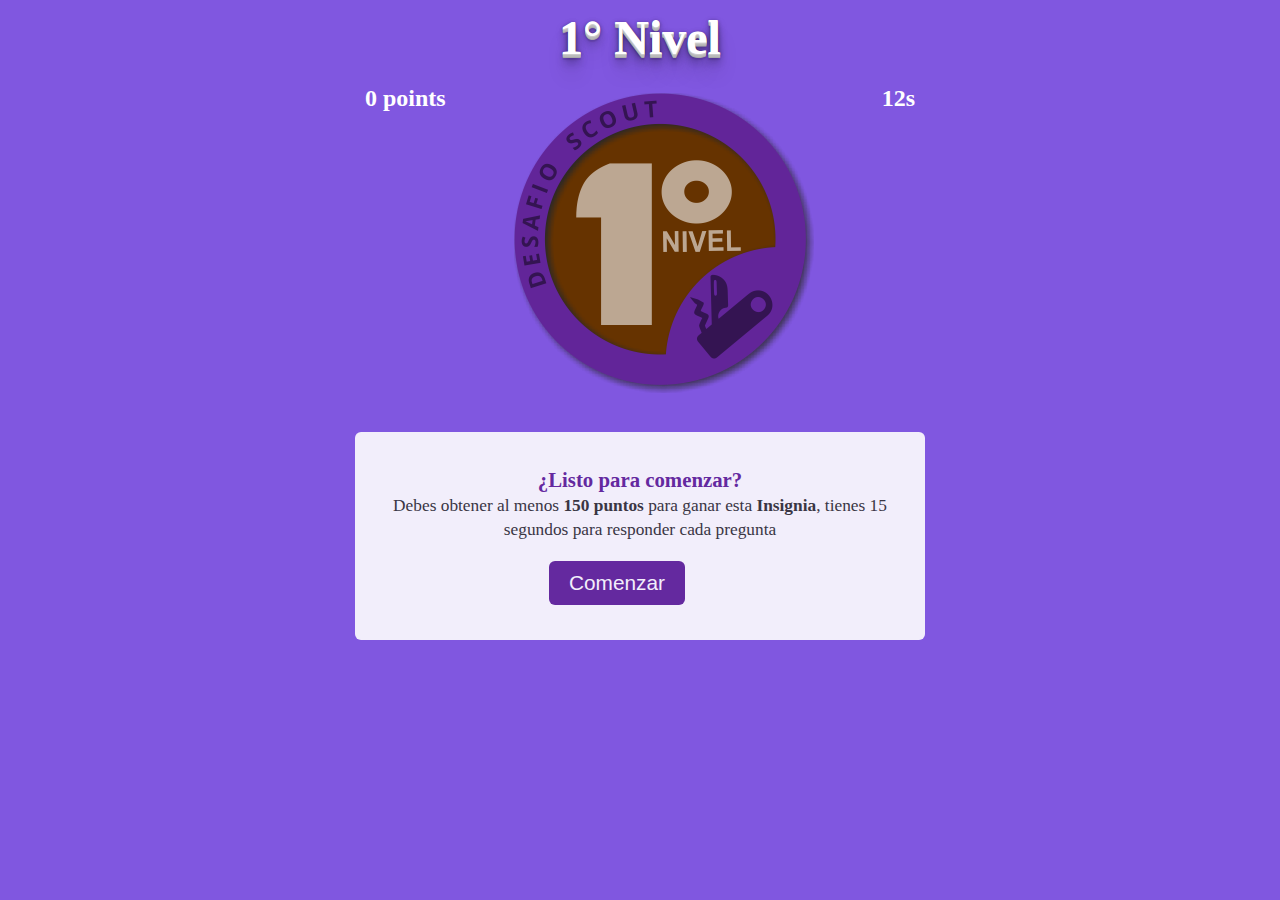
==== desafio.html @ ec2ae7ae "Organizando un poco el proyecto" ====
<!DOCTYPE html>
<html>
  <head>
    <title>Desafio Scout I</title>
    <meta charset="utf-8">
    <!-- Estilos para la página -->
    <link href="css/estilo.css" type="text/css" rel="stylesheet">
    
    <!-- Librerías terceras -->
    <script src="libs/jquery/dist/jquery.min.js"></script>
    <script src="libs/underscore/underscore-min.js"></script>
    
    <!-- Scripts para el juego -->
    <script src="js/variables.js"></script>
    <script src="js/template.js"></script>
    <script src="js/quizzer.js"></script>
    
    <script src="levels/1/question.js"></script>
    
  </head>
  <body class="container">
    <!-- Cabezal de la página -->
    <header id="titular">
      <div class="title">
        <h2>1° Nivel</h2>
      </div>
      <div class="countdown"><span class="time_left">12s</span></div>
      <div class="points"><span class="points">0 points</span></div>
      <br>
    </header>
    <!-- /#Cabezal de la página -->

    <!-- Contiene la información de inicio del juego -->
    <div class="start">
      <img src="image/nivel1.png"><!-- Imagen 1° Nivel -->
      <div class="card">
        <p><span class="comenzar">¿Listo para comenzar?</span><br><!-- Frase debajo de la imagen -->
        <small>Debes obtener al menos <b>150 puntos</b> para ganar esta <b>Insignia</b>, <!-- Inf. sobre cantidad de puntos necesarios para ganar -->
        tienes 15 segundos para responder cada pregunta</small></p><!-- Inf. sobre tiempo para responder -->
        <button class="start">Comenzar</button><!-- Botón para comenzar -->
        <a href="index.html" class="start">Volver</a><!-- Botón para Volver -->
      </div>
    </div>
    <!-- /#contiene la información de inicio del juego -->

    <!-- Contiene la información del juego en desarrollo -->
    <div class="play">
      <div class="questions"></div>
    </div>
    <!-- /#Contiene la información del juego en desarrollo -->

    <!-- Contiene la información del resultado del juego -->
    <div class="finish card">
      <p class="times_up">¡Se acabó el tiempo!</p>
      <p>Has obtenido</p>
      <p class="final_points">8 puntos</p>
      <div class="play_again">
        <button>Volver a jugar</button><!-- Botón para volver a empezar -->
      </div>
    </div>
    <!-- /#Contiene la información del resultado del juego -->
  </body>
</html>
---- css/estilo.css ----
body {
	color: #333;
	margin: 0;
	font-family: 'Open sans', fantasy;
	background-image: url('../image/fondo.svg');
	background-color: #8057e0;
}

* {
	box-sizing: border-box;
}

button {
	border: none;
	border-radius: 6px;
	padding: 10px 20px;
	font-size: 1.3rem;
	color: #fff;
	background-color: #622599;
}

header .title {
	color: #fff;
	text-align: center;
	padding: 10px;
}

header h1, header h2 {
	margin: 0;
}

header div.countdown {
	float: right;
}

header div.points {
	float: left;
	-webkit-transition: color 0.5s;
    transition: color 0.5s;
}

header div.points.animate.right {
	color: #767D76;
}

header div.points.animate.wrong {
	color: #bf0000;
}

header div.countdown, header div.points {
	font-weight: bold;
	margin: 10px;
	color: #fff;
	padding: 0px;
	font-size: 1.5rem;
}

img {
	border: 0;
  	display:block;
	width: auto\9;
	height:auto
	horizontal-align: center;
	text-align: center;
	max-width: 100%;
	margin-right: auto;
  	margin-left: auto;
  	vertical-align: middle;
  	-ms-interpolation-mode: bicubic;
}

.botoninicio {
	text-align: center;
	width: 200px;
	-moz-box-shadow: 0px 10px 14px -7px #fff6af;
	-webkit-box-shadow: 0px 10px 14px -7px #fff6af;
	box-shadow: 0px 10px 14px -7px #fff6af;
	background:-webkit-gradient(linear, left top, left bottom, color-stop(0.05, #ffec64), color-stop(1, #ffab23));
	background:-moz-linear-gradient(top, #ffec64 5%, #ffab23 100%);
	background:-webkit-linear-gradient(top, #ffec64 5%, #ffab23 100%);
	background:-o-linear-gradient(top, #ffec64 5%, #ffab23 100%);
	background:-ms-linear-gradient(top, #ffec64 5%, #ffab23 100%);
	background:linear-gradient(to bottom, #ffec64 5%, #ffab23 100%);
	filter:progid:DXImageTransform.Microsoft.gradient(startColorstr='#ffec64', endColorstr='#ffab23',GradientType=0);
	background-color:#ffec64;
	-moz-border-radius:8px;
	-webkit-border-radius:8px;
	border-radius:8px;
	display:inline-block;
	cursor:pointer;
	color:#333333;
	font-family:Arial;
	font-size:20px;
	font-weight:bold;
	padding:13px 32px;
	text-decoration:none;
	text-shadow:0px 1px 0px #ffee66;
}
.botoninicio:hover {
	background:-webkit-gradient(linear, left top, left bottom, color-stop(0.05, #ffab23), color-stop(1, #ffec64));
	background:-moz-linear-gradient(top, #ffab23 5%, #ffec64 100%);
	background:-webkit-linear-gradient(top, #ffab23 5%, #ffec64 100%);
	background:-o-linear-gradient(top, #ffab23 5%, #ffec64 100%);
	background:-ms-linear-gradient(top, #ffab23 5%, #ffec64 100%);
	background:linear-gradient(to bottom, #ffab23 5%, #ffec64 100%);
	filter:progid:DXImageTransform.Microsoft.gradient(startColorstr='#ffab23', endColorstr='#ffec64',GradientType=0);
	background-color:#ffab23;
}
.botoninicio:active {
	position:relative;
	top:1px;
}


.card {
	background-color: #fff;
	margin: 39px auto 20px auto;
	border-radius: 6px;
	text-align: center;
	padding: 15px;
	opacity: 0.9;
}

div.start .card {
	display: block;
}

div.start .card p, .question.card span.question {
	font-size: 1.3rem;
}

.card.question {
	display: none;
}

.card.question.active {
	display: block;
}

.card.question .options {
	padding: 0;
	list-style: none;
	margin-top: 35px;
}

.card.question .options > li {
	margin: 10px 5%;
}

.card.question .options > li label {
	background-color: #7ED2CF;
	display: block;
	padding: 10px;
	border-radius: 20px;
}

.card.question .options > li label:hover {
	background-color: #8EE8E5;
}

.card.question .options > li input:checked + label {
	background-color: #4D8E8C !important;
	color: #fff;
}

.card.question .options > li input {
	opacity: 0;
	display: none;
}

.center-block {
  display: block;
  margin-right: auto;
  margin-left: auto;
}

.comenzar {
	color: #622599;
	font-weight: bold;
}

.container {
  padding-right: 15px;
  padding-left: 15px;
  margin-right: auto;
  margin-left: auto;
  max-width: 600px;
}

.finish {
	display: none;
}

.fondo {
	background: #8057e0;
	background: -moz-linear-gradient(top, #8057e0 0%, #e5d9f9 70%, #622599 71%, #622599 100%);
	background: -webkit-linear-gradient(top, #8057e0 0%,#e5d9f9 70%,#622599 71%,#622599 100%);
	background: linear-gradient(to bottom, #8057e0 0%,#e5d9f9 70%,#622599 71%,#622599 100%);
	filter: progid:DXImageTransform.Microsoft.gradient( startColorstr='#8057e0', endColorstr='#622599',GradientType=0 );
}

.card.finish p {
	font-size: 1.3rem;
}

.card.finish .final_points {
	font-size: 1.8rem;
	font-weight: bolder;
}

.play_again,
a.start,
button.start {
	max-width: 400px;
	margin: 0 auto 20px auto;
	color: #fff;
}

.lead {
  margin-bottom: 20px;
  font-size: 1.7rem;
  line-height: 0.9;
}
@media (min-width: 768px) {
  .lead {
    font-size: 2rem;
  }
}
.small {
  font-size: 0.9rem;
}

.text-center {
	text-align: center;
}

.texto-blanco {
	color: white;
}

#titular h1{
	font-size: 4rem;
	text-align: center; 
	color:#FFFFFF;
	text-shadow: 0 1px 0 #ccc,
	0 1px 0 #c9c9c9,
	0 2px 0 #bbb,
	0 3px 0 #b9b9b9,
	0 4px 0 #aaa,
	0 6px 1px rgba(0,0,0,.1),
	0 0 5px rgba(0,0,0,.1),
	0 1px 3px rgba(0,0,0,.3),
	0 3px 5px rgba(0,0,0,.2),
	0 5px 10px rgba(0,0,0,.25),
	0 10px 10px rgba(0,0,0,.2),
	0 20px 20px rgba(0,0,0,.15);
}

#titular h2{
	font-size: 3rem;
	text-align: center; 
	color:#FFFFFF;
	text-shadow: 0 1px 0 #ccc,
	0 1px 0 #c9c9c9,
	0 2px 0 #bbb,
	0 3px 0 #b9b9b9,
	0 4px 0 #aaa,
	0 6px 1px rgba(0,0,0,.1),
	0 0 5px rgba(0,0,0,.1),
	0 1px 3px rgba(0,0,0,.3),
	0 3px 5px rgba(0,0,0,.2),
	0 5px 10px rgba(0,0,0,.25),
	0 10px 10px rgba(0,0,0,.2),
	0 20px 20px rgba(0,0,0,.15);
}

#titular p{
	font-size: 2rem;
	text-align: center;
	color:#FFFFFF;
	text-shadow: 
	0 1px 0 #ccc,
	0 2px 0 #bbb,
	0 3px 0 #555,
	0 6px 1px rgba(0,0,0,.1),
	0 1px 3px rgba(0,0,0,.3),
	0 3px 5px rgba(0,0,0,.2),
	0 5px 10px rgba(0,0,0,.25),
	0 20px 20px rgba(0,0,0,.15);
}
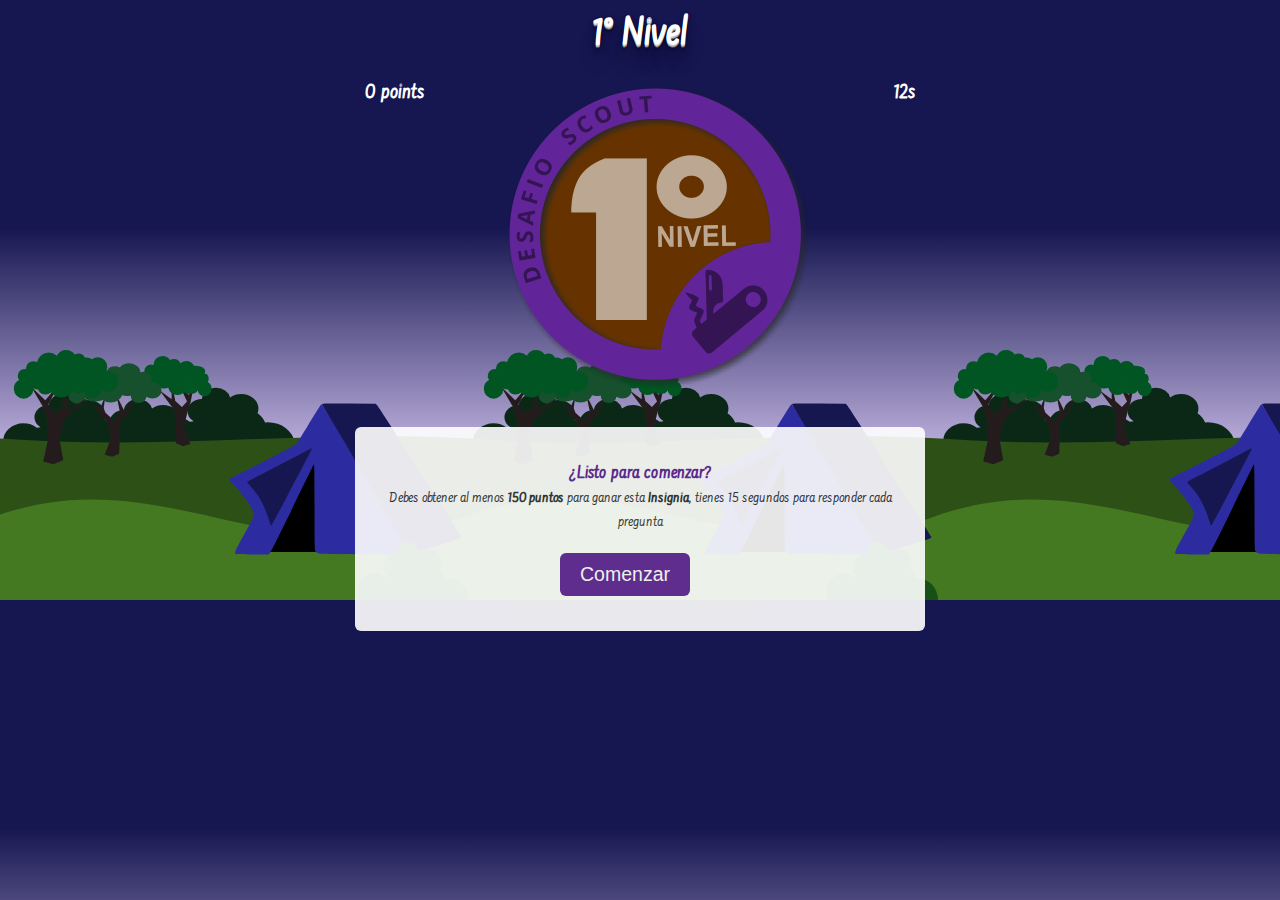
==== commit e0ef939f: "Edición de estilo" ====
--- a/desafio.html
+++ b/desafio.html
@@ -5,6 +5,9 @@
     <meta charset="utf-8">
     <!-- Estilos para la página -->
     <link href="css/estilo.css" type="text/css" rel="stylesheet">
+
+    <!-- Fuente remota -->
+    <link href="https://fonts.googleapis.com/css?family=Farsan" rel="stylesheet">
     
     <!-- Librerías terceras -->
     <script src="libs/jquery/dist/jquery.min.js"></script>
@@ -18,7 +21,7 @@
     <script src="levels/1/question.js"></script>
     
   </head>
-  <body class="container">
+  <body class="container fondocarpa">
     <!-- Cabezal de la página -->
     <header id="titular">
       <div class="title">
@@ -60,4 +63,4 @@
     </div>
     <!-- /#Contiene la información del resultado del juego -->
   </body>
-</html>+</html>
--- a/css/estilo.css
+++ b/css/estilo.css
@@ -1,9 +1,11 @@
+html {
+	font-size: 15px;
+}
+
 body {
 	color: #333;
 	margin: 0;
-	font-family: 'Open sans', fantasy;
-	background-image: url('../image/fondo.svg');
-	background-color: #8057e0;
+	font-family: 'Farsan', cursive;
 }
 
 * {
@@ -69,48 +71,19 @@
   	-ms-interpolation-mode: bicubic;
 }
 
+p {
+	font-size: 1.5rem;
+}
+
 .botoninicio {
-	text-align: center;
-	width: 200px;
-	-moz-box-shadow: 0px 10px 14px -7px #fff6af;
-	-webkit-box-shadow: 0px 10px 14px -7px #fff6af;
-	box-shadow: 0px 10px 14px -7px #fff6af;
-	background:-webkit-gradient(linear, left top, left bottom, color-stop(0.05, #ffec64), color-stop(1, #ffab23));
-	background:-moz-linear-gradient(top, #ffec64 5%, #ffab23 100%);
-	background:-webkit-linear-gradient(top, #ffec64 5%, #ffab23 100%);
-	background:-o-linear-gradient(top, #ffec64 5%, #ffab23 100%);
-	background:-ms-linear-gradient(top, #ffec64 5%, #ffab23 100%);
-	background:linear-gradient(to bottom, #ffec64 5%, #ffab23 100%);
-	filter:progid:DXImageTransform.Microsoft.gradient(startColorstr='#ffec64', endColorstr='#ffab23',GradientType=0);
-	background-color:#ffec64;
-	-moz-border-radius:8px;
-	-webkit-border-radius:8px;
-	border-radius:8px;
-	display:inline-block;
-	cursor:pointer;
-	color:#333333;
-	font-family:Arial;
-	font-size:20px;
-	font-weight:bold;
-	padding:13px 32px;
-	text-decoration:none;
-	text-shadow:0px 1px 0px #ffee66;
+	width: 280px;
+	height: auto;
 }
 .botoninicio:hover {
-	background:-webkit-gradient(linear, left top, left bottom, color-stop(0.05, #ffab23), color-stop(1, #ffec64));
-	background:-moz-linear-gradient(top, #ffab23 5%, #ffec64 100%);
-	background:-webkit-linear-gradient(top, #ffab23 5%, #ffec64 100%);
-	background:-o-linear-gradient(top, #ffab23 5%, #ffec64 100%);
-	background:-ms-linear-gradient(top, #ffab23 5%, #ffec64 100%);
-	background:linear-gradient(to bottom, #ffab23 5%, #ffec64 100%);
-	filter:progid:DXImageTransform.Microsoft.gradient(startColorstr='#ffab23', endColorstr='#ffec64',GradientType=0);
-	background-color:#ffab23;
-}
-.botoninicio:active {
-	position:relative;
-	top:1px;
-}
-
+	opacity: 0.8;
+	width: 249px;
+	height: auto;
+}
 
 .card {
 	background-color: #fff;
@@ -191,12 +164,22 @@
 	display: none;
 }
 
+.fogata {
+	height: 77px;
+	width: auto;
+	margin-left: 8%;
+}
+
 .fondo {
 	background: #8057e0;
 	background: -moz-linear-gradient(top, #8057e0 0%, #e5d9f9 70%, #622599 71%, #622599 100%);
 	background: -webkit-linear-gradient(top, #8057e0 0%,#e5d9f9 70%,#622599 71%,#622599 100%);
 	background: linear-gradient(to bottom, #8057e0 0%,#e5d9f9 70%,#622599 71%,#622599 100%);
 	filter: progid:DXImageTransform.Microsoft.gradient( startColorstr='#8057e0', endColorstr='#622599',GradientType=0 );
+}
+.fondocarpa {
+	background-image: url('../image/fondo.svg');
+	background-color: #161650;
 }
 
 .card.finish p {
@@ -257,25 +240,7 @@
 }
 
 #titular h2{
-	font-size: 3rem;
-	text-align: center; 
-	color:#FFFFFF;
-	text-shadow: 0 1px 0 #ccc,
-	0 1px 0 #c9c9c9,
-	0 2px 0 #bbb,
-	0 3px 0 #b9b9b9,
-	0 4px 0 #aaa,
-	0 6px 1px rgba(0,0,0,.1),
-	0 0 5px rgba(0,0,0,.1),
-	0 1px 3px rgba(0,0,0,.3),
-	0 3px 5px rgba(0,0,0,.2),
-	0 5px 10px rgba(0,0,0,.25),
-	0 10px 10px rgba(0,0,0,.2),
-	0 20px 20px rgba(0,0,0,.15);
-}
-
-#titular p{
-	font-size: 2rem;
+	font-size: 2.8rem;
 	text-align: center;
 	color:#FFFFFF;
 	text-shadow: 
@@ -288,4 +253,3 @@
 	0 5px 10px rgba(0,0,0,.25),
 	0 20px 20px rgba(0,0,0,.15);
 }
-
